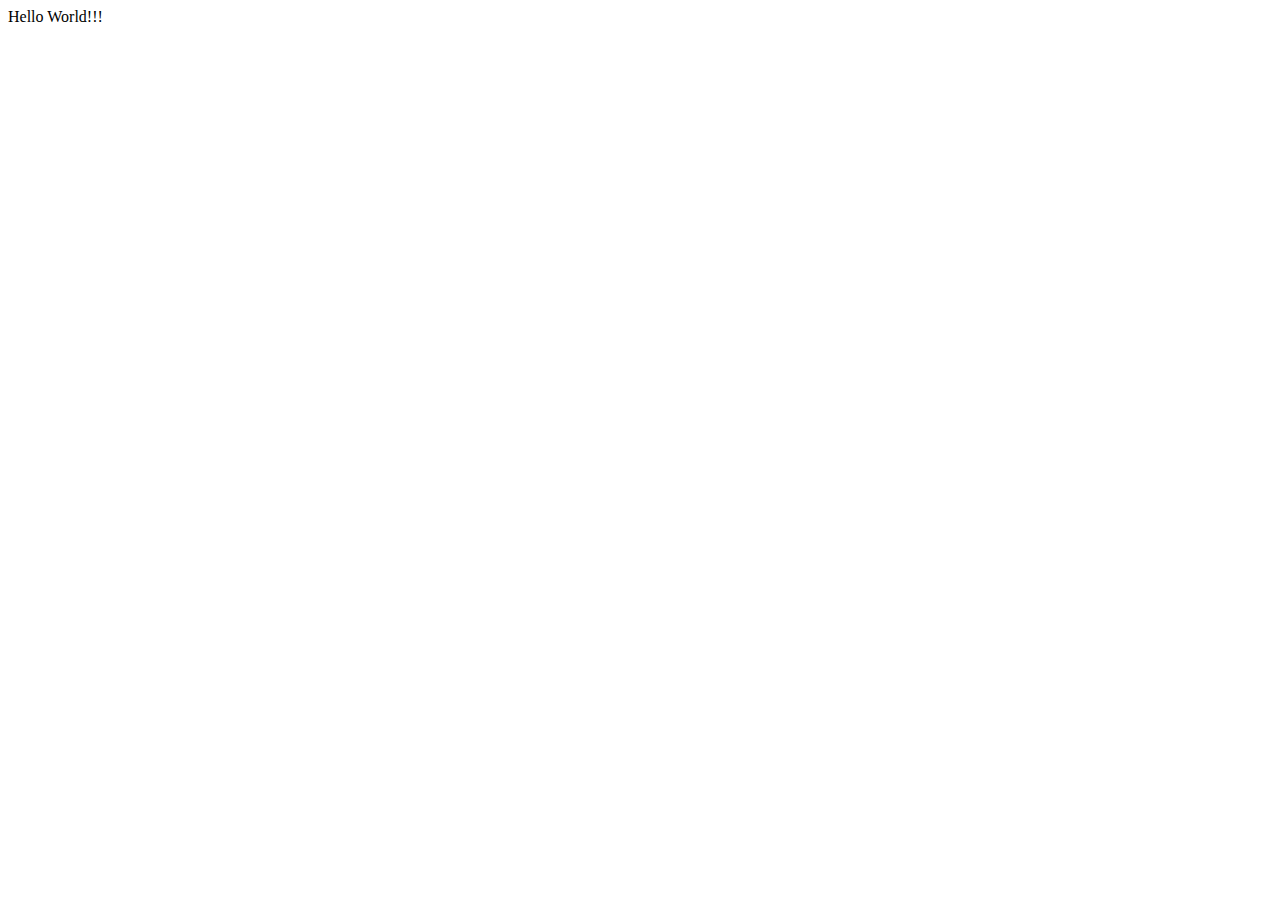
==== index.html @ f0c0af7b "Nothing" ====
<!DOCTYPE html>
<html lang="en">
<head>
    <meta charset="UTF-8">
    <meta name="viewport" content="width=device-width, initial-scale=1.0">
    <title>Document</title>
</head>
<body>
    Hello World!!!
</body>
</html>
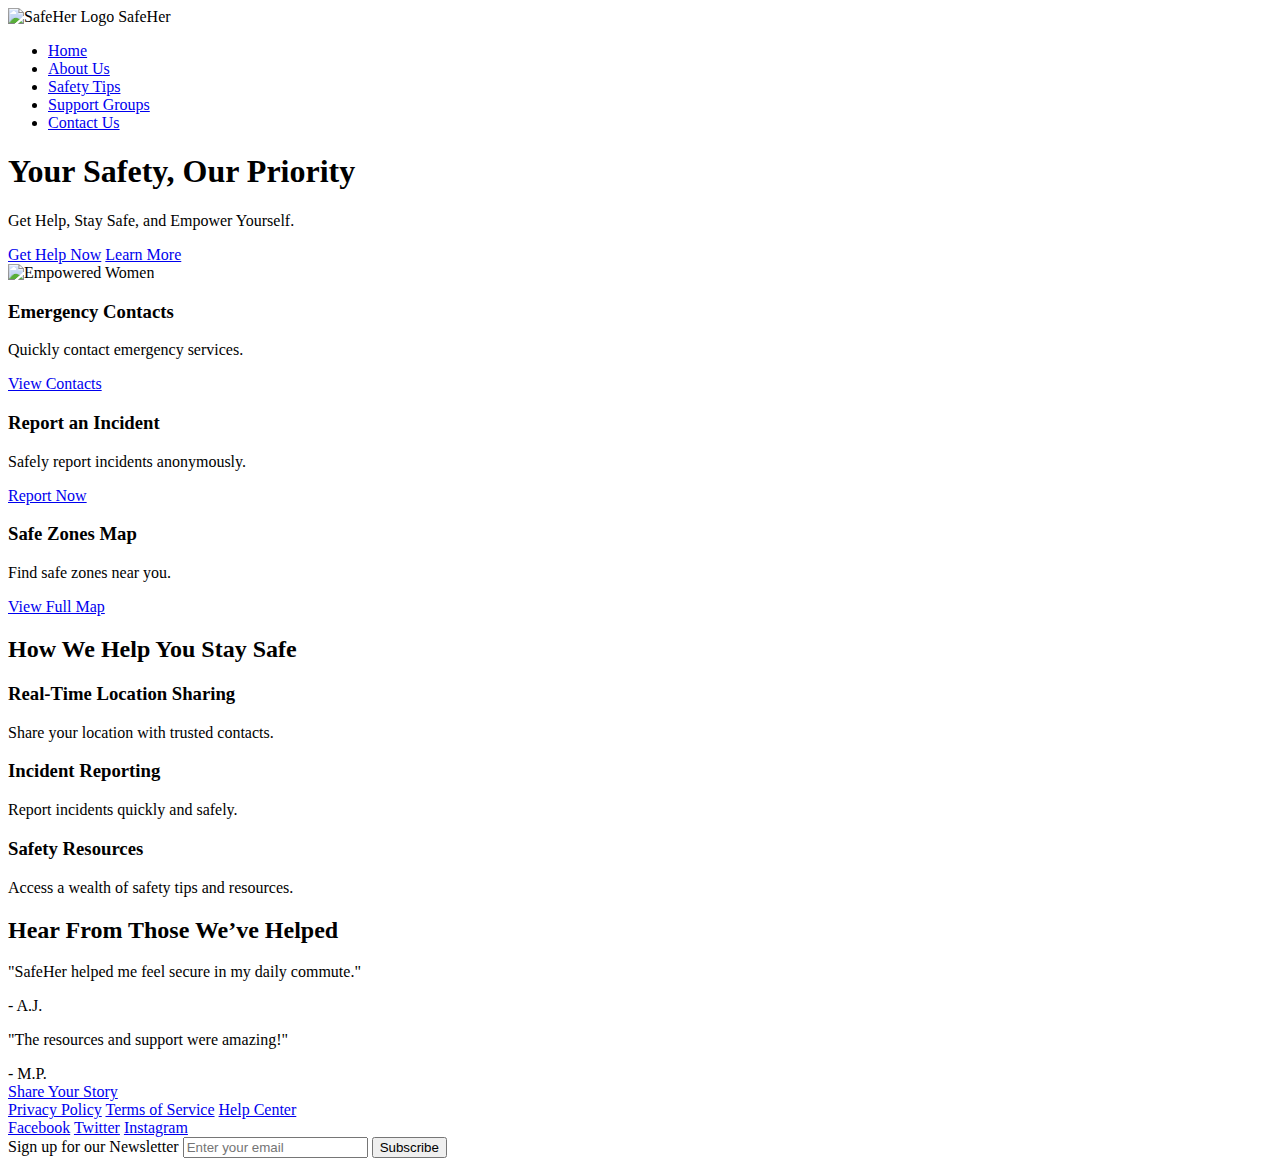
==== commit 7139014f: "Committed" ====
--- a/index.html
+++ b/index.html
@@ -3,9 +3,115 @@
 <head>
     <meta charset="UTF-8">
     <meta name="viewport" content="width=device-width, initial-scale=1.0">
-    <title>Document</title>
+    <title>SafeHer - Women Safety Management System</title>
+    <link rel="stylesheet" href="styles.css"> <!-- Link to your CSS file -->
 </head>
 <body>
-    Hello World!!!
+    <!-- Header -->
+    <header>
+        <div class="logo">
+            <img src="logo.png" alt="SafeHer Logo"> <!-- Placeholder for logo -->
+            <span>SafeHer</span>
+        </div>
+        <nav>
+            <ul>
+                <li><a href="#">Home</a></li>
+                <li><a href="#">About Us</a></li>
+                <li><a href="#">Safety Tips</a></li>
+                <li><a href="#">Support Groups</a></li>
+                <li><a href="#">Contact Us</a></li>
+            </ul>
+        </nav>
+    </header>
+
+    <!-- Hero Section -->
+    <section class="hero">
+        <div class="hero-content">
+            <h1>Your Safety, Our Priority</h1>
+            <p>Get Help, Stay Safe, and Empower Yourself.</p>
+            <div class="cta-buttons">
+                <a href="#" class="cta-btn sos-btn">Get Help Now</a>
+                <a href="#" class="cta-btn learn-more-btn">Learn More</a>
+            </div>
+        </div>
+        <div class="hero-background">
+            <img src="hero-image.jpg" alt="Empowered Women"> <!-- Placeholder for image/video -->
+        </div>
+    </section>
+
+    <!-- Quick Access Features -->
+    <section class="quick-access">
+        <div class="quick-access-item">
+            <h3>Emergency Contacts</h3>
+            <p>Quickly contact emergency services.</p>
+            <a href="#">View Contacts</a>
+        </div>
+        <div class="quick-access-item">
+            <h3>Report an Incident</h3>
+            <p>Safely report incidents anonymously.</p>
+            <a href="#">Report Now</a>
+        </div>
+        <div class="quick-access-item">
+            <h3>Safe Zones Map</h3>
+            <p>Find safe zones near you.</p>
+            <a href="#">View Full Map</a>
+        </div>
+    </section>
+
+    <!-- Key Features Section -->
+    <section class="key-features">
+        <h2>How We Help You Stay Safe</h2>
+        <div class="features">
+            <div class="feature">
+                <h3>Real-Time Location Sharing</h3>
+                <p>Share your location with trusted contacts.</p>
+            </div>
+            <div class="feature">
+                <h3>Incident Reporting</h3>
+                <p>Report incidents quickly and safely.</p>
+            </div>
+            <div class="feature">
+                <h3>Safety Resources</h3>
+                <p>Access a wealth of safety tips and resources.</p>
+            </div>
+        </div>
+    </section>
+
+    <!-- Testimonials Section -->
+    <section class="testimonials">
+        <h2>Hear From Those We’ve Helped</h2>
+        <div class="testimonial-carousel">
+            <div class="testimonial">
+                <p>"SafeHer helped me feel secure in my daily commute."</p>
+                <span>- A.J.</span>
+            </div>
+            <div class="testimonial">
+                <p>"The resources and support were amazing!"</p>
+                <span>- M.P.</span>
+            </div>
+        </div>
+        <a href="#">Share Your Story</a>
+    </section>
+
+    <!-- Footer -->
+    <footer>
+        <div class="footer-links">
+            <a href="#">Privacy Policy</a>
+            <a href="#">Terms of Service</a>
+            <a href="#">Help Center</a>
+        </div>
+        <div class="social-media">
+            <a href="#">Facebook</a>
+            <a href="#">Twitter</a>
+            <a href="#">Instagram</a>
+        </div>
+        <div class="newsletter-signup">
+            <form action="#">
+                <label for="email">Sign up for our Newsletter</label>
+                <input type="email" id="email" name="email" placeholder="Enter your email">
+                <button type="submit">Subscribe</button>
+            </form>
+        </div>
+    </footer>
 </body>
-</html>+</html>
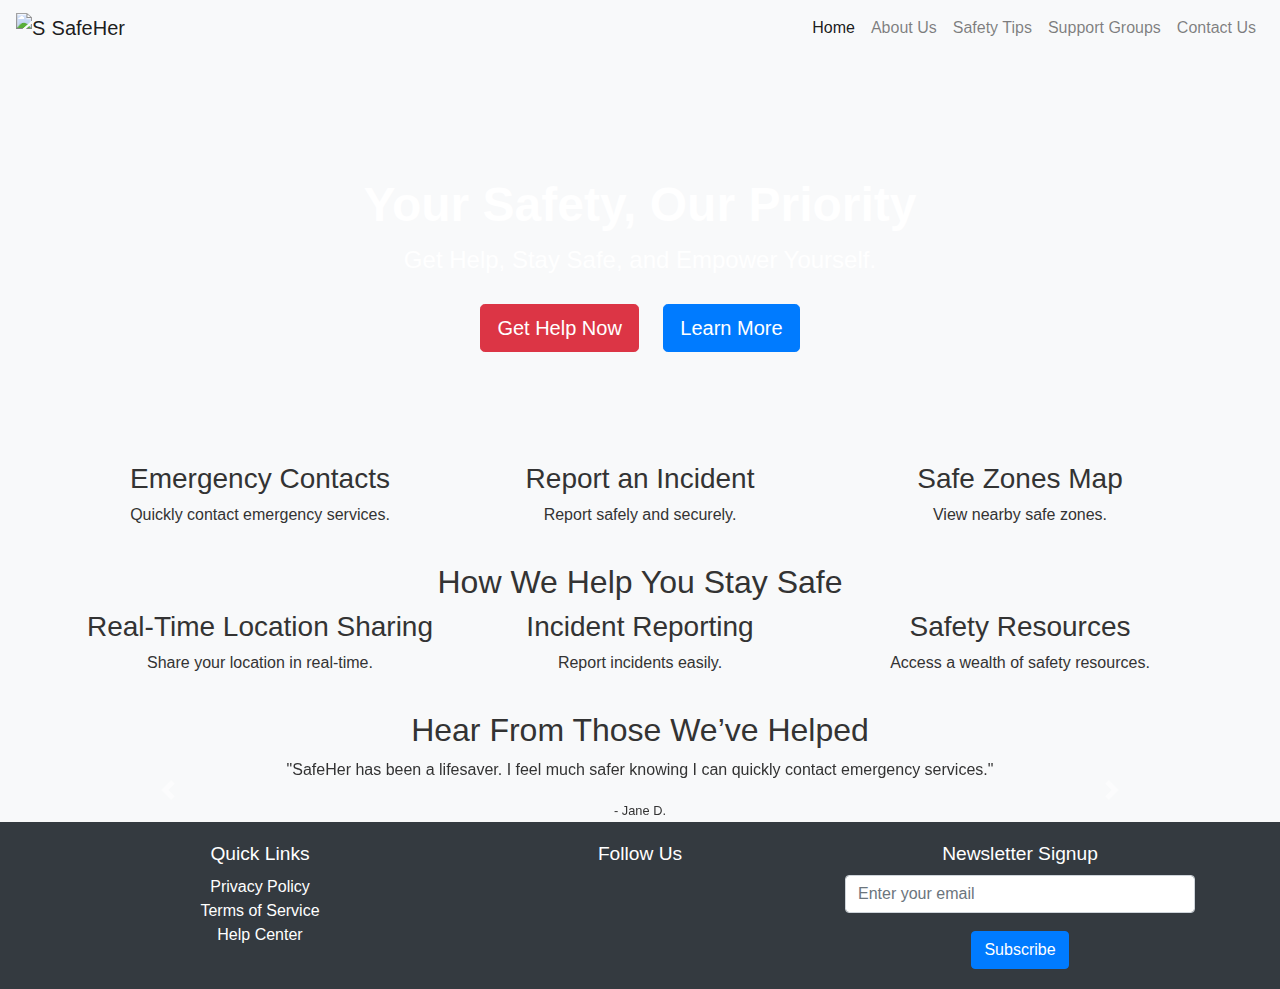
==== commit b2b9de3e: "committed" ====
--- a/index.html
+++ b/index.html
@@ -1,117 +1,160 @@
+
 <!DOCTYPE html>
 <html lang="en">
 <head>
     <meta charset="UTF-8">
     <meta name="viewport" content="width=device-width, initial-scale=1.0">
-    <title>SafeHer - Women Safety Management System</title>
-    <link rel="stylesheet" href="styles.css"> <!-- Link to your CSS file -->
+    <title>SafeHer - Women Safety Management</title>
+    <link rel="stylesheet" href="bootstrap/bootstrap.min.css">
+    <link rel="stylesheet" href="css/styles.css">
 </head>
 <body>
     <!-- Header -->
-    <header>
-        <div class="logo">
-            <img src="logo.png" alt="SafeHer Logo"> <!-- Placeholder for logo -->
-            <span>SafeHer</span>
+    <header class="navbar navbar-expand-lg navbar-light bg-light">
+        <a class="navbar-brand" href="#">
+            <img src="assets/logo.png" alt="SafeHer Logo" width="30" height="30" class="d-inline-block align-top">
+            SafeHer
+        </a>
+        <button class="navbar-toggler" type="button" data-toggle="collapse" data-target="#navbarNav" aria-controls="navbarNav" aria-expanded="false" aria-label="Toggle navigation">
+            <span class="navbar-toggler-icon"></span>
+        </button>
+        <div class="collapse navbar-collapse" id="navbarNav">
+            <ul class="navbar-nav ml-auto">
+                <li class="nav-item active">
+                    <a class="nav-link" href="#">Home</a>
+                </li>
+                <li class="nav-item">
+                    <a class="nav-link" href="about.html">About Us</a>
+                </li>
+                <li class="nav-item">
+                    <a class="nav-link" href="safety_tips.html">Safety Tips</a>
+                </li>
+                <li class="nav-item">
+                    <a class="nav-link" href="support.html">Support Groups</a>
+                </li>
+                <li class="nav-item">
+                    <a class="nav-link" href="contact.html">Contact Us</a>
+                </li>
+            </ul>
         </div>
-        <nav>
-            <ul>
-                <li><a href="#">Home</a></li>
-                <li><a href="#">About Us</a></li>
-                <li><a href="#">Safety Tips</a></li>
-                <li><a href="#">Support Groups</a></li>
-                <li><a href="#">Contact Us</a></li>
-            </ul>
-        </nav>
     </header>
 
     <!-- Hero Section -->
-    <section class="hero">
-        <div class="hero-content">
-            <h1>Your Safety, Our Priority</h1>
-            <p>Get Help, Stay Safe, and Empower Yourself.</p>
-            <div class="cta-buttons">
-                <a href="#" class="cta-btn sos-btn">Get Help Now</a>
-                <a href="#" class="cta-btn learn-more-btn">Learn More</a>
-            </div>
-        </div>
-        <div class="hero-background">
-            <img src="hero-image.jpg" alt="Empowered Women"> <!-- Placeholder for image/video -->
+    <section class="hero-section text-center">
+        <div class="container">
+            <h1 class="display-4">Your Safety, Our Priority</h1>
+            <p class="lead">Get Help, Stay Safe, and Empower Yourself.</p>
+            <a href="#" class="btn btn-danger btn-lg">Get Help Now</a>
+            <a href="#" class="btn btn-primary btn-lg">Learn More</a>
         </div>
     </section>
 
     <!-- Quick Access Features -->
-    <section class="quick-access">
-        <div class="quick-access-item">
-            <h3>Emergency Contacts</h3>
-            <p>Quickly contact emergency services.</p>
-            <a href="#">View Contacts</a>
-        </div>
-        <div class="quick-access-item">
-            <h3>Report an Incident</h3>
-            <p>Safely report incidents anonymously.</p>
-            <a href="#">Report Now</a>
-        </div>
-        <div class="quick-access-item">
-            <h3>Safe Zones Map</h3>
-            <p>Find safe zones near you.</p>
-            <a href="#">View Full Map</a>
-        </div>
-    </section>
-
-    <!-- Key Features Section -->
-    <section class="key-features">
-        <h2>How We Help You Stay Safe</h2>
-        <div class="features">
-            <div class="feature">
-                <h3>Real-Time Location Sharing</h3>
-                <p>Share your location with trusted contacts.</p>
-            </div>
-            <div class="feature">
-                <h3>Incident Reporting</h3>
-                <p>Report incidents quickly and safely.</p>
-            </div>
-            <div class="feature">
-                <h3>Safety Resources</h3>
-                <p>Access a wealth of safety tips and resources.</p>
+    <section class="quick-access-features text-center">
+        <div class="container">
+            <div class="row">
+                <div class="col-md-4">
+                    <i class="fas fa-phone-alt fa-3x"></i>
+                    <h3>Emergency Contacts</h3>
+                    <p>Quickly contact emergency services.</p>
+                </div>
+                <div class="col-md-4">
+                    <i class="fas fa-exclamation-triangle fa-3x"></i>
+                    <h3>Report an Incident</h3>
+                    <p>Report safely and securely.</p>
+                </div>
+                <div class="col-md-4">
+                    <i class="fas fa-map-marker-alt fa-3x"></i>
+                    <h3>Safe Zones Map</h3>
+                    <p>View nearby safe zones.</p>
+                </div>
             </div>
         </div>
     </section>
 
-    <!-- Testimonials Section -->
-    <section class="testimonials">
-        <h2>Hear From Those We’ve Helped</h2>
-        <div class="testimonial-carousel">
-            <div class="testimonial">
-                <p>"SafeHer helped me feel secure in my daily commute."</p>
-                <span>- A.J.</span>
-            </div>
-            <div class="testimonial">
-                <p>"The resources and support were amazing!"</p>
-                <span>- M.P.</span>
+    <!-- Key Features Highlight -->
+    <section class="key-features text-center">
+        <div class="container">
+            <h2>How We Help You Stay Safe</h2>
+            <div class="row">
+                <div class="col-md-4">
+                    <i class="fas fa-location-arrow fa-3x"></i>
+                    <h3>Real-Time Location Sharing</h3>
+                    <p>Share your location in real-time.</p>
+                </div>
+                <div class="col-md-4">
+                    <i class="fas fa-file-alt fa-3x"></i>
+                    <h3>Incident Reporting</h3>
+                    <p>Report incidents easily.</p>
+                </div>
+                <div class="col-md-4">
+                    <i class="fas fa-book fa-3x"></i>
+                    <h3>Safety Resources</h3>
+                    <p>Access a wealth of safety resources.</p>
+                </div>
             </div>
         </div>
-        <a href="#">Share Your Story</a>
+    </section>
+
+    <!-- Testimonials/Success Stories -->
+    <section class="testimonials text-center">
+        <div class="container">
+            <h2>Hear From Those We’ve Helped</h2>
+            <div id="testimonialCarousel" class="carousel slide" data-ride="carousel">
+                <div class="carousel-inner">
+                    <div class="carousel-item active">
+                        <p>"SafeHer has been a lifesaver. I feel much safer knowing I can quickly contact emergency services."</p>
+                        <small>- Jane D.</small>
+                    </div>
+                    <div class="carousel-item">
+                        <p>"The incident reporting feature is so easy to use. I reported an incident and got help immediately."</p>
+                        <small>- Sarah K.</small>
+                    </div>
+                </div>
+                <a class="carousel-control-prev" href="#testimonialCarousel" role="button" data-slide="prev">
+                    <span class="carousel-control-prev-icon" aria-hidden="true"></span>
+                    <span class="sr-only">Previous</span>
+                </a>
+                <a class="carousel-control-next" href="#testimonialCarousel" role="button" data-slide="next">
+                    <span class="carousel-control-next-icon" aria-hidden="true"></span>
+                    <span class="sr-only">Next</span>
+                </a>
+            </div>
+        </div>
     </section>
 
     <!-- Footer -->
-    <footer>
-        <div class="footer-links">
-            <a href="#">Privacy Policy</a>
-            <a href="#">Terms of Service</a>
-            <a href="#">Help Center</a>
-        </div>
-        <div class="social-media">
-            <a href="#">Facebook</a>
-            <a href="#">Twitter</a>
-            <a href="#">Instagram</a>
-        </div>
-        <div class="newsletter-signup">
-            <form action="#">
-                <label for="email">Sign up for our Newsletter</label>
-                <input type="email" id="email" name="email" placeholder="Enter your email">
-                <button type="submit">Subscribe</button>
-            </form>
+    <footer class="text-center">
+        <div class="container">
+            <div class="row">
+                <div class="col-md-4">
+                    <h5>Quick Links</h5>
+                    <ul class="list-unstyled">
+                        <li><a href="#">Privacy Policy</a></li>
+                        <li><a href="#">Terms of Service</a></li>
+                        <li><a href="#">Help Center</a></li>
+                    </ul>
+                </div>
+                <div class="col-md-4">
+                    <h5>Follow Us</h5>
+                    <a href="#"><i class="fab fa-facebook-f"></i></a>
+                    <a href="#"><i class="fab fa-twitter"></i></a>
+                    <a href="#"><i class="fab fa-instagram"></i></a>
+                </div>
+                <div class="col-md-4">
+                    <h5>Newsletter Signup</h5>
+                    <form>
+                        <input type="email" class="form-control" placeholder="Enter your email">
+                        <button type="submit" class="btn btn-primary mt-2">Subscribe</button>
+                    </form>
+                </div>
+            </div>
         </div>
     </footer>
+
+    <script src="bootstrap/jquery.min.js"></script>
+    <script src="bootstrap/popper.min.js"></script>
+    <script src="bootstrap/bootstrap.min.js"></script>
+    <script src="js/scripts.js"></script>
 </body>
 </html>
--- a/css/styles.css
+++ b/css/styles.css
@@ -0,0 +1,63 @@
+
+/* styles.css */
+
+/* General Styles */
+body {
+    font-family: 'Arial', sans-serif;
+    background-color: #f8f9fa;
+    color: #333;
+}
+
+header {
+    margin-bottom: 20px;
+}
+
+.hero-section {
+    background: url('../assets/hero-bg.jpg') no-repeat center center;
+    background-size: cover;
+    color: white;
+    padding: 100px 0;
+}
+
+.hero-section h1 {
+    font-size: 3rem;
+    font-weight: bold;
+}
+
+.hero-section p {
+    font-size: 1.5rem;
+}
+
+.hero-section .btn {
+    margin: 10px;
+}
+
+.quick-access-features .col-md-4,
+.key-features .col-md-4,
+.featured-sections .col-md-4 {
+    margin-bottom: 20px;
+}
+
+footer {
+    background-color: #343a40;
+    color: white;
+    padding: 20px 0;
+}
+
+footer h5 {
+    font-size: 1.2rem;
+    margin-bottom: 10px;
+}
+
+footer a {
+    color: white;
+    text-decoration: none;
+}
+
+footer a:hover {
+    text-decoration: underline;
+}
+
+footer .form-control {
+    margin-bottom: 10px;
+}
